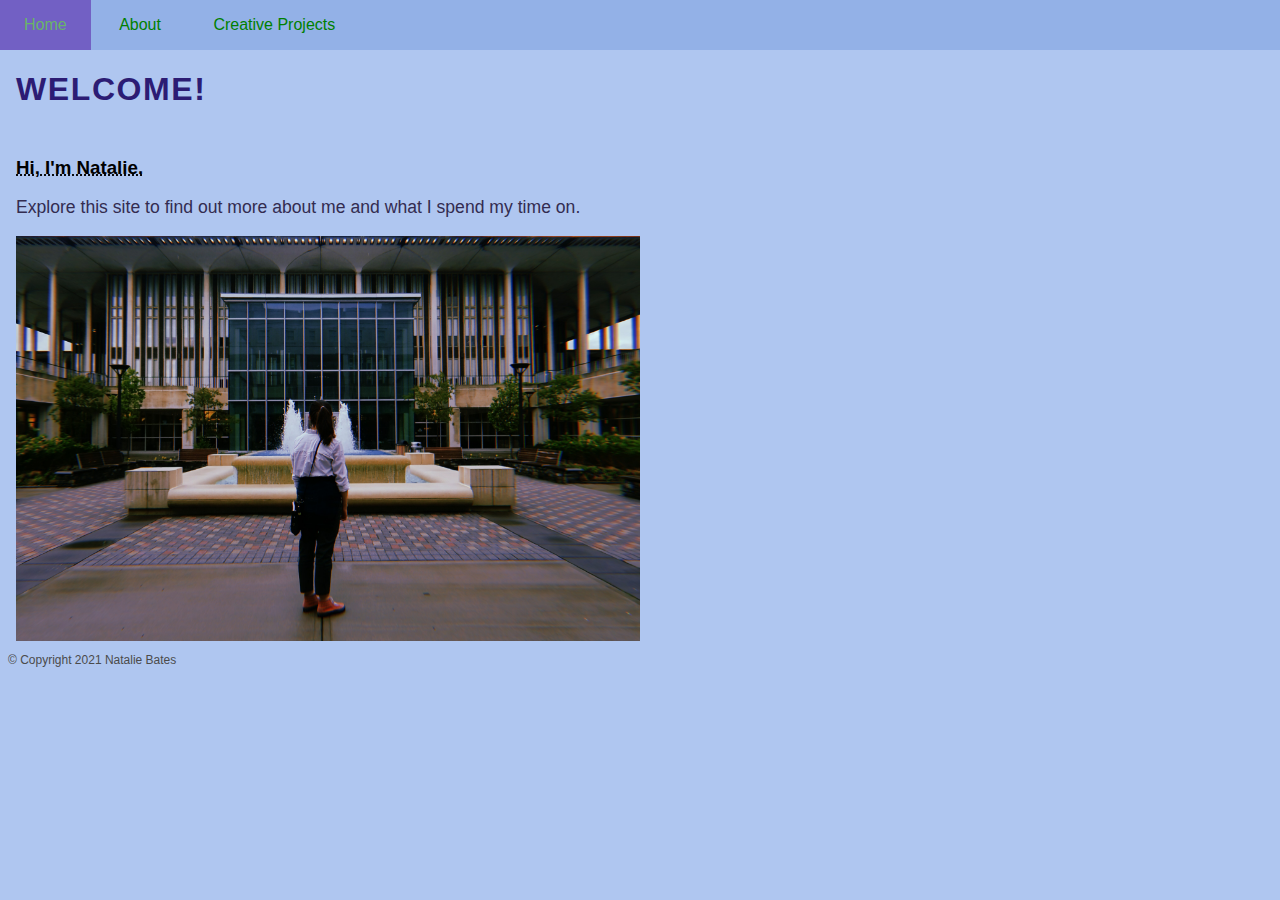
==== index.html @ c593f438 "Established baseline website with index, about, and creative projects pages with CSS." ====
<!doctype html>
<html lang="en">
  <head>
    <meta http-equiv="Content-Type" content="text/html; charset=UTF-8">
    <link rel="stylesheet" href="css/style.css">
    <title>Home | Natalie Bates</title>
  </head>
  <body>
    <header>
      <!-- Navigational menu used on all pages -->
      <nav>
        <ul class="mainMenu">
          <li class="mainMenuItem"><a href="index.html">Home</a></li>
          <li class="mainMenuItem"><a href="about.html">About</a></li>
          <li class="mainMenuItem"><a href="projects.html">Creative Projects</a></li>
        </ul>
      </nav>

      <h1>Welcome!</h1>
    </header>
    <main>
      <h3>Hi, I'm Natalie.</h3>
      <p>Explore this site to find out more about me and what I spend my time on.</p>

      <img id="home-image" src="images/last_week_at_ualbany.jpg" alt="Natalie standing in front of a large water fountain">

    </main>
    <footer>
      © Copyright 2021 Natalie Bates
    </footer>
  </body>
</html>
---- css/style.css ----
:root {
  /* Main colors */
  --link: green;
  --link-highlight: rgb(105, 180, 105);
  --background: rgb(175, 198, 240);
  --nav-bar: rgb(147, 177, 231);
  --nav-bar-highlight: rgb(114, 96, 196);
  --main-text: rgb(51, 44, 80);
}

/* General component styling */
body {
  background-color: var(--background);
  font-family:'Franklin Gothic Medium', 'Arial Narrow', Arial, sans-serif;
}

h1 {
  text-transform: uppercase;
  letter-spacing: 0.1rem;
  color: rgb(44, 28, 116);
  margin-left: 1rem;
}

h2 {
  letter-spacing: 0.2rem;
}

h3 {
  text-decoration-line: underline;
  text-decoration-style: dotted;
}

a {
  text-decoration: none;
  color: var(--link);
}

a:hover {
  color: var(--link-highlight);
}

p {
  font-size: 1.1rem;
  color:var(--main-text);
}

main {
  padding: 0.5rem;
}

footer {
  font-size: 0.75rem;
  display: block;
  position: absolute;
  color: rgb(75, 75, 75);
}

/* Main menu / navigation styling */
header {
  margin: -0.5rem;
  padding-bottom: 0.5rem;
}

nav {
  background-color: var(--nav-bar);
  padding-top: 0rem;
  padding-bottom: 0rem;
}

.mainMenu {
  list-style-type: none;
  overflow: hidden;
  padding: 1rem;
  padding-left: 0rem;
  margin: 0;
}

.mainMenuItem {
  display: inline;
}

.mainMenuItem a {
  font-size: 1rem;
  padding: 1.5rem;
}

.mainMenuItem a:hover {
  background-color:var(--nav-bar-highlight);
  color: var(--link-highlight);
}

/* Media styling */
audio {
  width: 60%;
}

iframe {
  border: 1rem solid var(--nav-bar);
}

.gallery {
  width: 33%;
}

#village-symphony-video {
  width: 600px;
  height: 338px;
}

#about-image, #home-image {
  width: 50%;
}

/* Adjustments for small screen sizes */
@media (max-width: 500px) {

  /* Allow menu items to stack */
  .mainMenuItem {
    display: flex;
  }

  /* Increase some text size */
  .mainMenuItem a, p {
    font-size: 1.3rem;
  }

  /* Allow most media to essentially fill the smaller screen */
  img, .gallery, #village-symphony-video, #about-image, #home-image {
    width: 92%;
  }

}
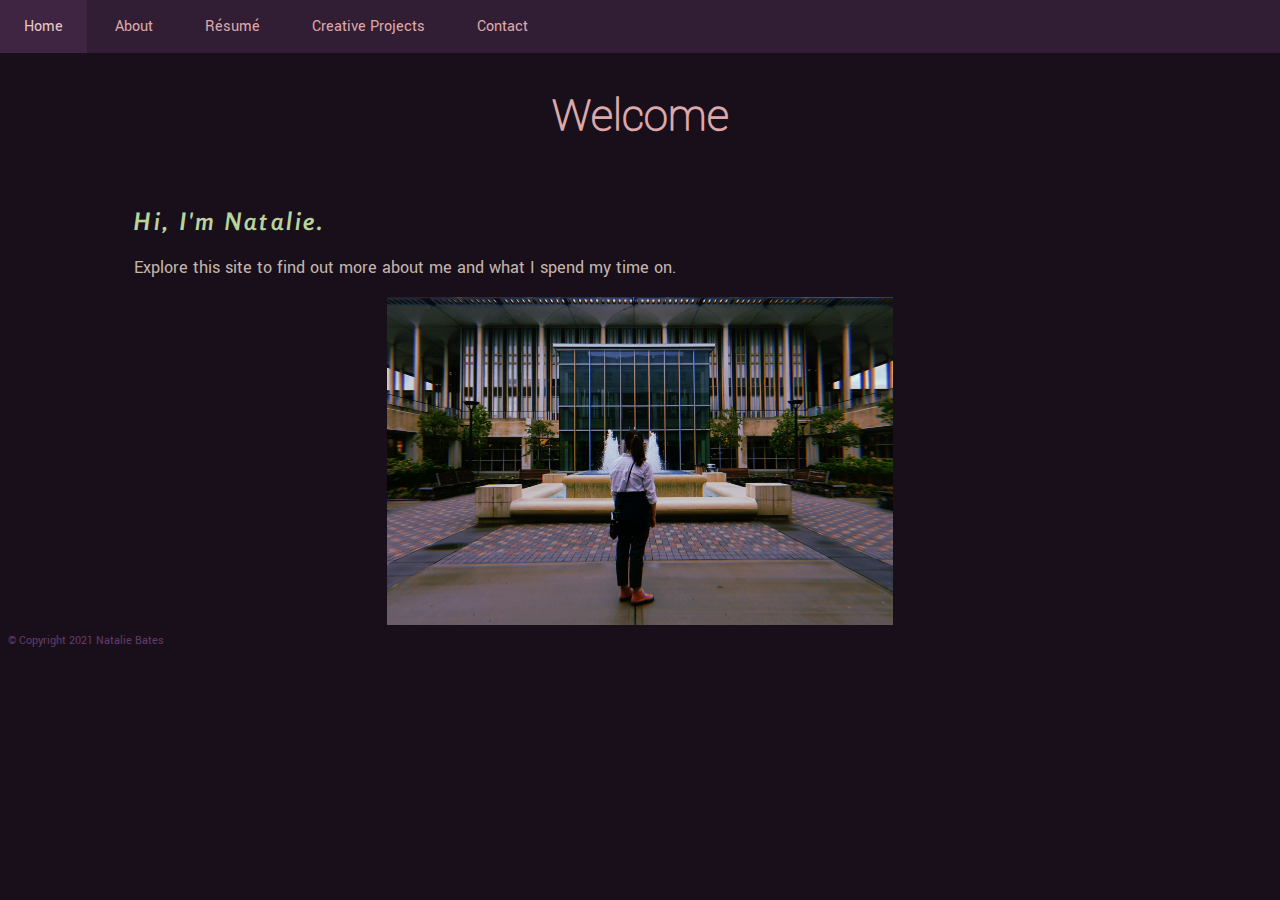
==== commit ef4a675b: "Color pallette rework and imported new fonts" ====
--- a/index.html
+++ b/index.html
@@ -3,6 +3,7 @@
   <head>
     <meta http-equiv="Content-Type" content="text/html; charset=UTF-8">
     <link rel="stylesheet" href="css/style.css">
+    <link rel="icon" href="images/favicon.png">
     <title>Home | Natalie Bates</title>
   </head>
   <body>
@@ -12,14 +13,16 @@
         <ul class="mainMenu">
           <li class="mainMenuItem"><a href="index.html">Home</a></li>
           <li class="mainMenuItem"><a href="about.html">About</a></li>
+          <li class="mainMenuItem"><a href="resume.html">Résumé</a></li>
           <li class="mainMenuItem"><a href="projects.html">Creative Projects</a></li>
+          <li class="mainMenuItem"><a href="contact.html">Contact</a></li>
         </ul>
       </nav>
 
-      <h1>Welcome!</h1>
+      <h1>Welcome</h1>
     </header>
     <main>
-      <h3>Hi, I'm Natalie.</h3>
+      <h2>Hi, I'm Natalie.</h2>
       <p>Explore this site to find out more about me and what I spend my time on.</p>
 
       <img id="home-image" src="images/last_week_at_ualbany.jpg" alt="Natalie standing in front of a large water fountain">
--- a/css/style.css
+++ b/css/style.css
@@ -1,33 +1,59 @@
 :root {
   /* Main colors */
-  --link: green;
-  --link-highlight: rgb(105, 180, 105);
-  --background: rgb(175, 198, 240);
-  --nav-bar: rgb(147, 177, 231);
-  --nav-bar-highlight: rgb(114, 96, 196);
-  --main-text: rgb(51, 44, 80);
+  --link: #DCA8AA;
+  --link-highlight: #E8C5C6;
+  --background: #190F1A;
+  --card-color: #1E3233;
+  --nav-bar: #321E34;
+  --nav-bar-highlight: #3F2541;
+  --main-text: #C2B5AC;
+  --secondary-text: #B9D39C;
+  --footer: #653C68;
+  --button: #CB7C80;
+  --button-hover: #D6999C;
+  --button-active: #E2B6B8;
+}
+
+@font-face {
+  font-family: "Rosario";
+  src: url("../fonts/Rosario/Rosario-Italic-VariableFont_wght.ttf");
+}
+
+@font-face {
+  font-family: "Yantramanav";
+  src: url("../fonts/Yantramanav/Yantramanav-Regular.ttf")
+}
+
+@font-face {
+  font-family: "Yantramanav-Thin";
+  src: url("../fonts/Yantramanav/Yantramanav-Thin.ttf")
 }
 
 /* General component styling */
 body {
   background-color: var(--background);
-  font-family:'Franklin Gothic Medium', 'Arial Narrow', Arial, sans-serif;
+  font-family:'Yantramanav', 'Franklin Gothic Medium', 'Arial Narrow', Arial, sans-serif;
 }
 
 h1 {
-  text-transform: uppercase;
-  letter-spacing: 0.1rem;
-  color: rgb(44, 28, 116);
-  margin-left: 1rem;
+  text-align: center;
+  font-size: 3rem;
+  color: var(--link);
+  font-family: 'Yantramanav-Thin';
+}
+
+h2, h3, h4 {
+  color: var(--secondary-text);
 }
 
 h2 {
   letter-spacing: 0.2rem;
-}
-
-h3 {
-  text-decoration-line: underline;
-  text-decoration-style: dotted;
+  font-family: 'Rosario';
+}
+
+h4 {
+  font-weight: lighter;
+  font-size: 1.2rem;
 }
 
 a {
@@ -39,20 +65,23 @@
   color: var(--link-highlight);
 }
 
-p {
+p, label.text, table {
   font-size: 1.1rem;
   color:var(--main-text);
 }
 
 main {
   padding: 0.5rem;
+  margin-right: auto;
+  margin-left: auto;
+  width: 80%;
 }
 
 footer {
   font-size: 0.75rem;
-  display: block;
-  position: absolute;
-  color: rgb(75, 75, 75);
+  color: var(--footer);
+  position: relative;
+  bottom: 0;
 }
 
 /* Main menu / navigation styling */
@@ -73,6 +102,7 @@
   padding: 1rem;
   padding-left: 0rem;
   margin: 0;
+  align-items: center;
 }
 
 .mainMenuItem {
@@ -85,17 +115,25 @@
 }
 
 .mainMenuItem a:hover {
-  background-color:var(--nav-bar-highlight);
+  background-color: var(--nav-bar-highlight);
   color: var(--link-highlight);
 }
 
 /* Media styling */
 audio {
+  display: block;
+  margin-right: auto;
+  margin-left: auto;
+  margin-top: 3rem;
   width: 60%;
 }
 
 iframe {
   border: 1rem solid var(--nav-bar);
+  border-radius: 5px;
+  display: block;
+  margin: auto;
+  width: 80%;
 }
 
 .gallery {
@@ -108,7 +146,76 @@
 }
 
 #about-image, #home-image {
+  display: block;
+  margin-right: auto;
+  margin-left: auto;
   width: 50%;
+}
+
+#resume {
+  width: 54rem;
+  height: 72rem;
+}
+
+/* Contact page styling */
+#contactPage {
+  display: flex;
+}
+
+#contactPageText {
+  padding-right: 2rem;
+}
+
+#contactFormDiv {
+  margin-left: auto;
+  text-align: center;
+  background-color: var(--card-color);
+  padding-right: 3rem;
+  padding-left: 3rem;
+  padding-top: 1rem;
+  padding-bottom: 1rem;
+  border-radius: 5px;
+}
+
+#submissionMessage {
+  display: none;
+}
+
+#contactForm {
+  display: inline-block;
+  text-align: right;
+}
+
+#submitFormButton {
+  display: block;
+  margin-right: auto;
+  margin-left: auto;
+  margin-top: 1.5rem;
+  margin-bottom: 0.5rem;
+  padding-top: 1rem;
+  padding-bottom: 1rem;
+  padding-right: 1.5rem;
+  padding-left: 1.5rem;
+  font-size: 1rem;
+  font-weight: bold;
+  color: var(--background);
+  background-color: var(--button);
+  border: none;
+  border-radius: 3px;
+}
+
+#submitFormButton:hover {
+  background-color: var(--button-hover);
+}
+
+#submitFormButton:active {
+  background-color: var(--button-active);
+}
+
+#contactFormErrorMessage {
+  color: rgb(245, 78, 78);
+  font-size: 0.8rem;
+  font-weight: bold;
 }
 
 /* Adjustments for small screen sizes */
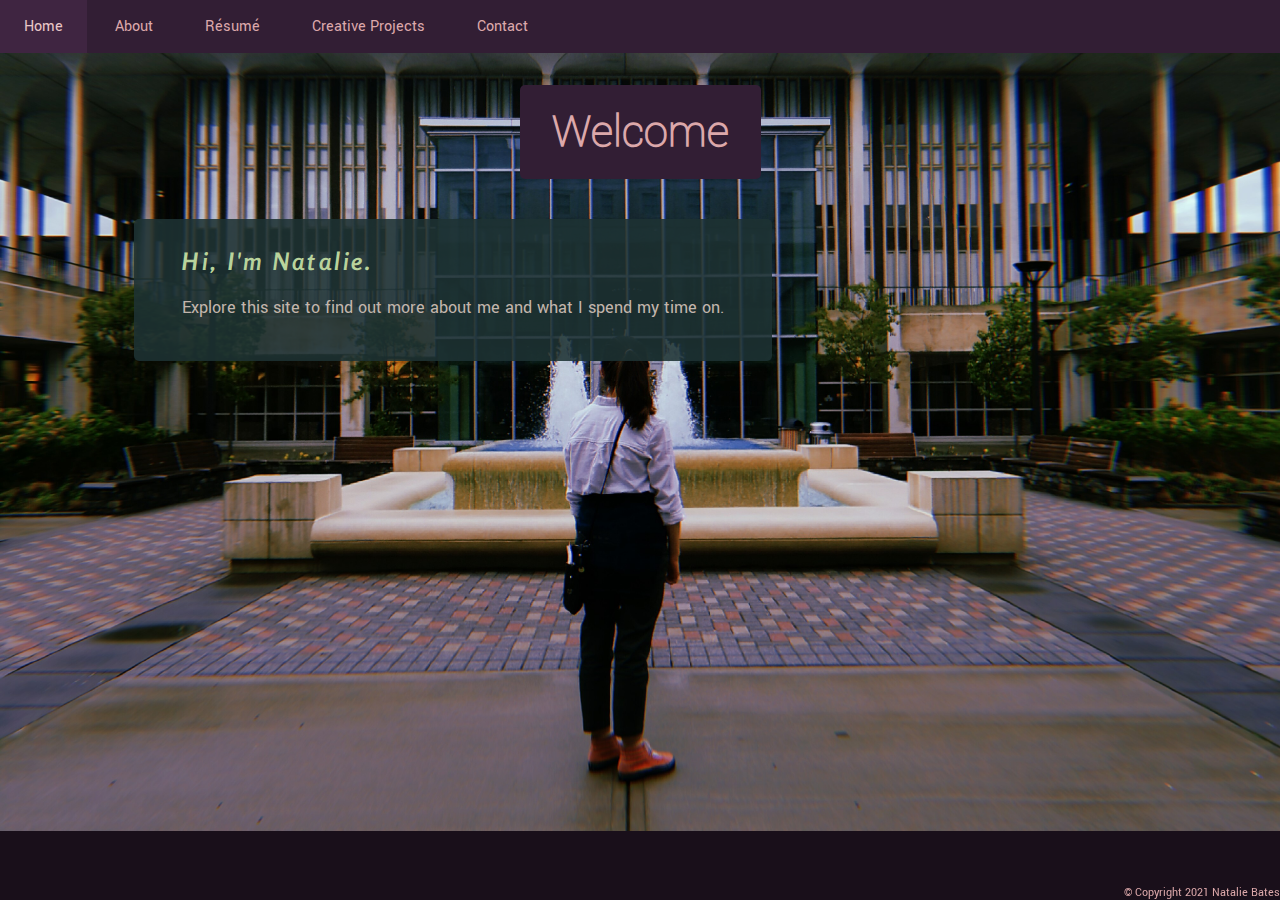
==== commit 90d1b82c: "Fixed up form validation, reorganized css file, small other wording changes." ====
--- a/index.html
+++ b/index.html
@@ -6,7 +6,7 @@
     <link rel="icon" href="images/favicon.png">
     <title>Home | Natalie Bates</title>
   </head>
-  <body>
+  <body id="home-body">
     <header>
       <!-- Navigational menu used on all pages -->
       <nav>
@@ -19,14 +19,13 @@
         </ul>
       </nav>
 
-      <h1>Welcome</h1>
+      <h1 id="home-header">Welcome</h1>
     </header>
     <main>
-      <h2>Hi, I'm Natalie.</h2>
-      <p>Explore this site to find out more about me and what I spend my time on.</p>
-
-      <img id="home-image" src="images/last_week_at_ualbany.jpg" alt="Natalie standing in front of a large water fountain">
-
+      <div class="card" id="home-content">
+        <h2>Hi, I'm Natalie.</h2>
+        <p>Explore this site to find out more about me and what I spend my time on.</p>
+      </div>
     </main>
     <footer>
       © Copyright 2021 Natalie Bates
--- a/css/style.css
+++ b/css/style.css
@@ -3,17 +3,17 @@
   --link: #DCA8AA;
   --link-highlight: #E8C5C6;
   --background: #190F1A;
-  --card-color: #1E3233;
+  --card-color: #1e3233e0;
   --nav-bar: #321E34;
   --nav-bar-highlight: #3F2541;
   --main-text: #C2B5AC;
   --secondary-text: #B9D39C;
-  --footer: #653C68;
   --button: #CB7C80;
   --button-hover: #D6999C;
   --button-active: #E2B6B8;
 }
 
+/* Imported fonts */
 @font-face {
   font-family: "Rosario";
   src: url("../fonts/Rosario/Rosario-Italic-VariableFont_wght.ttf");
@@ -79,9 +79,42 @@
 
 footer {
   font-size: 0.75rem;
-  color: var(--footer);
-  position: relative;
+  color: var(--link);
+  position: fixed;
+  right: 0;
   bottom: 0;
+}
+
+.card {
+  background-color: var(--card-color);
+  padding-right: 3rem;
+  padding-left: 3rem;
+  padding-top: 0.5rem;
+  padding-bottom: 1.5rem;
+  border-radius: 5px;
+}
+
+/* Home page styling */
+#home-header {
+  background-color: var(--nav-bar);
+  margin-left: auto;
+  margin-right: auto;
+  width: fit-content;
+  padding-right: 2rem;
+  padding-left: 2rem;
+  padding-top: 1rem;
+  padding-bottom: 1rem;
+  border-radius: 5px;
+}
+
+#home-body {
+  background-image: url('../images/last_week_at_ualbany.jpg');
+  background-size: cover;
+  background-repeat: no-repeat;
+}
+
+#home-content {
+  display: inline-block;
 }
 
 /* Main menu / navigation styling */
@@ -119,7 +152,30 @@
   color: var(--link-highlight);
 }
 
-/* Media styling */
+/* About page styling */
+#about-image {
+  display: block;
+  margin-right: auto;
+  margin-left: auto;
+  width: 50%;
+}
+
+#about-card {
+  text-align: center;
+  width: fit-content;
+  margin-left: auto;
+  margin-right: auto;
+}
+
+table {
+  display: inline;
+  text-align: left;
+}
+
+th {
+  padding-right: 3rem;
+}
+
 audio {
   display: block;
   margin-right: auto;
@@ -128,6 +184,7 @@
   width: 60%;
 }
 
+/* Creative Projects page styling */
 iframe {
   border: 1rem solid var(--nav-bar);
   border-radius: 5px;
@@ -138,6 +195,7 @@
 
 .gallery {
   width: 33%;
+  height: auto;
 }
 
 #village-symphony-video {
@@ -145,13 +203,8 @@
   height: 338px;
 }
 
-#about-image, #home-image {
-  display: block;
-  margin-right: auto;
-  margin-left: auto;
-  width: 50%;
-}
-
+
+/* Resume page styling */
 #resume {
   width: 54rem;
   height: 72rem;
@@ -169,12 +222,6 @@
 #contactFormDiv {
   margin-left: auto;
   text-align: center;
-  background-color: var(--card-color);
-  padding-right: 3rem;
-  padding-left: 3rem;
-  padding-top: 1rem;
-  padding-bottom: 1rem;
-  border-radius: 5px;
 }
 
 #submissionMessage {
@@ -232,7 +279,7 @@
   }
 
   /* Allow most media to essentially fill the smaller screen */
-  img, .gallery, #village-symphony-video, #about-image, #home-image {
+  img, .gallery, #village-symphony-video, #about-image {
     width: 92%;
   }
 
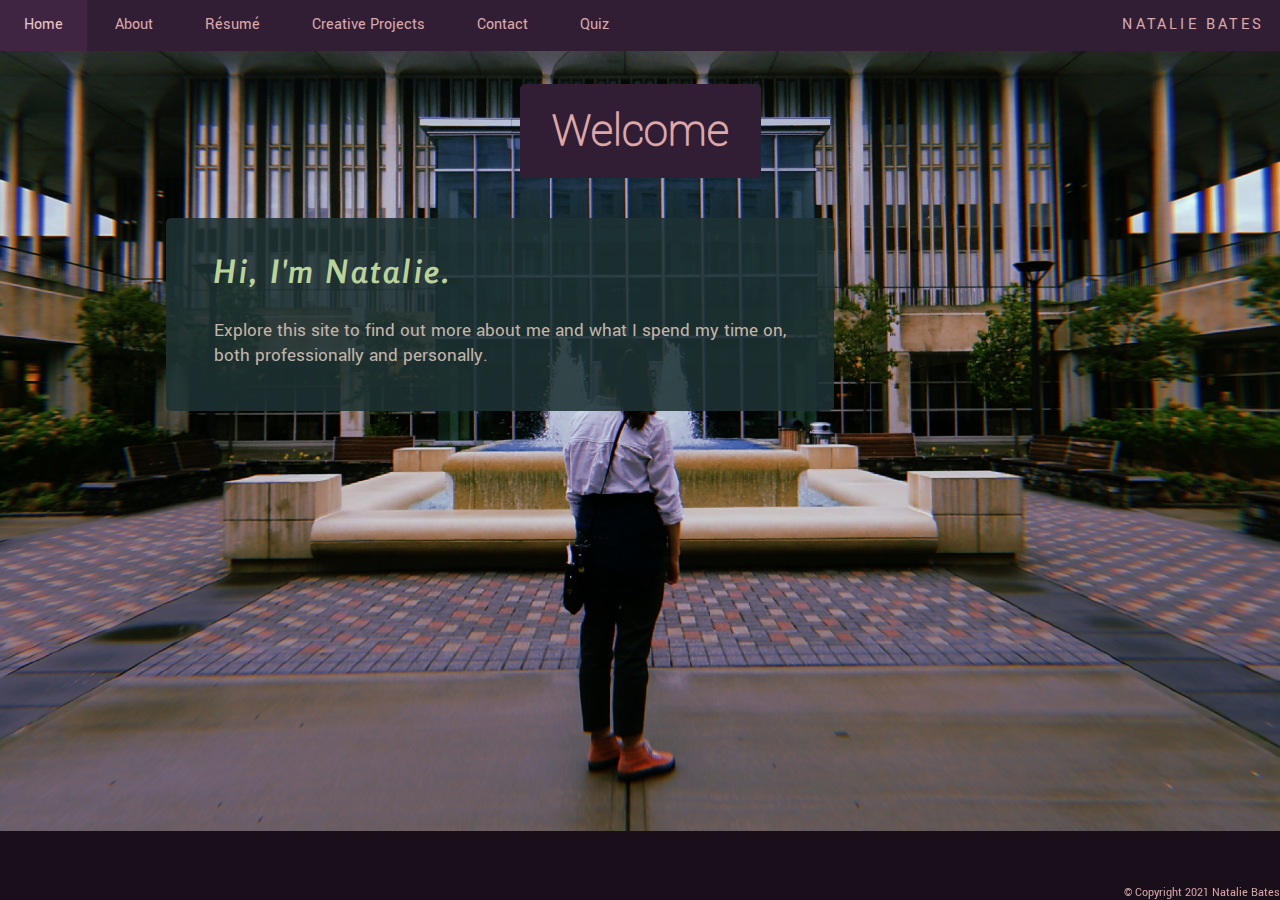
==== commit dc699e2d: "Replaced static photo gallery with interactive one, added noscript messages where javascript is used" ====
--- a/index.html
+++ b/index.html
@@ -16,6 +16,8 @@
           <li class="mainMenuItem"><a href="resume.html">Résumé</a></li>
           <li class="mainMenuItem"><a href="projects.html">Creative Projects</a></li>
           <li class="mainMenuItem"><a href="contact.html">Contact</a></li>
+          <li class="mainMenuItem"><a href="quiz.html">Quiz</a></li>
+          <li class="mainMenuItem" id="navName">Natalie Bates</li>
         </ul>
       </nav>
 
@@ -24,7 +26,7 @@
     <main>
       <div class="card" id="home-content">
         <h2>Hi, I'm Natalie.</h2>
-        <p>Explore this site to find out more about me and what I spend my time on.</p>
+        <p>Explore this site to find out more about me and what I spend my time on,<br>both professionally and personally.</p>
       </div>
     </main>
     <footer>
--- a/css/style.css
+++ b/css/style.css
@@ -4,6 +4,7 @@
   --link-highlight: #E8C5C6;
   --background: #190F1A;
   --card-color: #1e3233e0;
+  --card-color-highlight: #325253e0;
   --nav-bar: #321E34;
   --nav-bar-highlight: #3F2541;
   --main-text: #C2B5AC;
@@ -48,15 +49,16 @@
 
 h2 {
   letter-spacing: 0.2rem;
+  font-size: 2rem;
   font-family: 'Rosario';
 }
 
 h4 {
   font-weight: lighter;
-  font-size: 1.2rem;
-}
-
-a {
+  font-size: 1.3rem;
+}
+
+a, #navName {
   text-decoration: none;
   color: var(--link);
 }
@@ -66,7 +68,7 @@
 }
 
 p, label.text, table {
-  font-size: 1.1rem;
+  font-size: 1.2rem;
   color:var(--main-text);
 }
 
@@ -74,7 +76,7 @@
   padding: 0.5rem;
   margin-right: auto;
   margin-left: auto;
-  width: 80%;
+  width: 75%;
 }
 
 footer {
@@ -94,6 +96,38 @@
   border-radius: 5px;
 }
 
+.button {
+  display: block;
+  margin-right: auto;
+  margin-left: auto;
+  margin-top: 1.5rem;
+  margin-bottom: 0.5rem;
+  padding-top: 1rem;
+  padding-bottom: 1rem;
+  padding-right: 1.5rem;
+  padding-left: 1.5rem;
+
+  font-size: 1rem;
+  color: var(--background);
+  background-color: var(--button);
+  border: none;
+  border-radius: 3px;
+}
+
+.button:hover {
+  background-color: var(--button-hover);
+  transition-duration: 0.5s;
+}
+
+.button:active {
+  background-color: var(--button-active);
+}
+
+noscript p {
+  color: rgb(185, 90, 90);
+  text-align: center;
+}
+
 /* Home page styling */
 #home-header {
   background-color: var(--nav-bar);
@@ -107,6 +141,11 @@
   border-radius: 5px;
 }
 
+#home-header:hover {
+  background-color: var(--nav-bar-highlight);
+  transition-duration: 0.5s;
+}
+
 #home-body {
   background-image: url('../images/last_week_at_ualbany.jpg');
   background-size: cover;
@@ -117,9 +156,15 @@
   display: inline-block;
 }
 
+#home-content:hover {
+  background-color: var(--card-color-highlight);
+  transition-duration: 0.5s;
+}
+
 /* Main menu / navigation styling */
 header {
   margin: -0.5rem;
+  margin-top: -0.6rem;
   padding-bottom: 0.5rem;
 }
 
@@ -150,6 +195,13 @@
 .mainMenuItem a:hover {
   background-color: var(--nav-bar-highlight);
   color: var(--link-highlight);
+  transition-duration: 0.3s;
+}
+
+#navName {
+  text-transform: uppercase;
+  letter-spacing: 0.2rem;
+  float: right;
 }
 
 /* About page styling */
@@ -163,8 +215,8 @@
 #about-card {
   text-align: center;
   width: fit-content;
-  margin-left: auto;
-  margin-right: auto;
+  float: right;
+  margin-bottom: 3rem;
 }
 
 table {
@@ -174,14 +226,6 @@
 
 th {
   padding-right: 3rem;
-}
-
-audio {
-  display: block;
-  margin-right: auto;
-  margin-left: auto;
-  margin-top: 3rem;
-  width: 60%;
 }
 
 /* Creative Projects page styling */
@@ -193,21 +237,55 @@
   width: 80%;
 }
 
+#featuredGalleryImageDiv {
+  display: flex;
+  margin-bottom: 1rem;
+}
+
+#featuredGalleryImageDiv button {
+  margin-top: auto;
+  margin-bottom: auto;
+  max-height: 3rem;
+  border-radius: 2rem;
+}
+
+#featuredGalleryImage {
+  width: 60%;
+  height: auto;
+}
+
 .gallery {
-  width: 33%;
+  width: 11.5%;
   height: auto;
+  border-width: 2px;
+  border-style: solid;
+  border-color: rgba(255, 255, 255, 0);
+}
+
+.gallery:hover {
+  opacity: 0.8;
+  transition-duration: 0.3s;
+  border-color: var(--link);
+}
+
+#film-heading {
+  margin-top: 5rem;
 }
 
 #village-symphony-video {
   width: 600px;
   height: 338px;
+  margin-bottom: 5rem;
 }
 
 
 /* Resume page styling */
 #resume {
-  width: 54rem;
-  height: 72rem;
+  margin-left: auto;
+  margin-right: auto;
+  width: 80%;
+  height: 80rem;
+  margin-bottom: 5rem;
 }
 
 /* Contact page styling */
@@ -222,6 +300,11 @@
 #contactFormDiv {
   margin-left: auto;
   text-align: center;
+  margin-bottom: 3rem;
+}
+
+textarea {
+  resize: vertical;
 }
 
 #submissionMessage {
@@ -231,32 +314,6 @@
 #contactForm {
   display: inline-block;
   text-align: right;
-}
-
-#submitFormButton {
-  display: block;
-  margin-right: auto;
-  margin-left: auto;
-  margin-top: 1.5rem;
-  margin-bottom: 0.5rem;
-  padding-top: 1rem;
-  padding-bottom: 1rem;
-  padding-right: 1.5rem;
-  padding-left: 1.5rem;
-  font-size: 1rem;
-  font-weight: bold;
-  color: var(--background);
-  background-color: var(--button);
-  border: none;
-  border-radius: 3px;
-}
-
-#submitFormButton:hover {
-  background-color: var(--button-hover);
-}
-
-#submitFormButton:active {
-  background-color: var(--button-active);
 }
 
 #contactFormErrorMessage {
@@ -265,21 +322,48 @@
   font-weight: bold;
 }
 
+/* Quiz page styling */
+#quiz-main {
+  text-align: center;
+}
+
+#start-quiz-button {
+  margin-top: 5rem;
+}
+
+#quiz-card {
+  min-width: 15rem;
+  width: fit-content;
+  min-height: 15rem;
+  margin-left: auto;
+  margin-right: auto;
+  margin-top: 3rem;
+  display: none;
+}
+
+#quiz-question {
+  font-style: italic;
+}
+
 /* Adjustments for small screen sizes */
-@media (max-width: 500px) {
+@media screen and (max-width: 500px) {
 
   /* Allow menu items to stack */
   .mainMenuItem {
     display: flex;
   }
 
+  #contactPage {
+    display: inline;
+  }
+
   /* Increase some text size */
-  .mainMenuItem a, p {
-    font-size: 1.3rem;
+  a, p {
+    font-size: 1.5rem;
   }
 
   /* Allow most media to essentially fill the smaller screen */
-  img, .gallery, #village-symphony-video, #about-image {
+  img, #village-symphony-video {
     width: 92%;
   }
 
